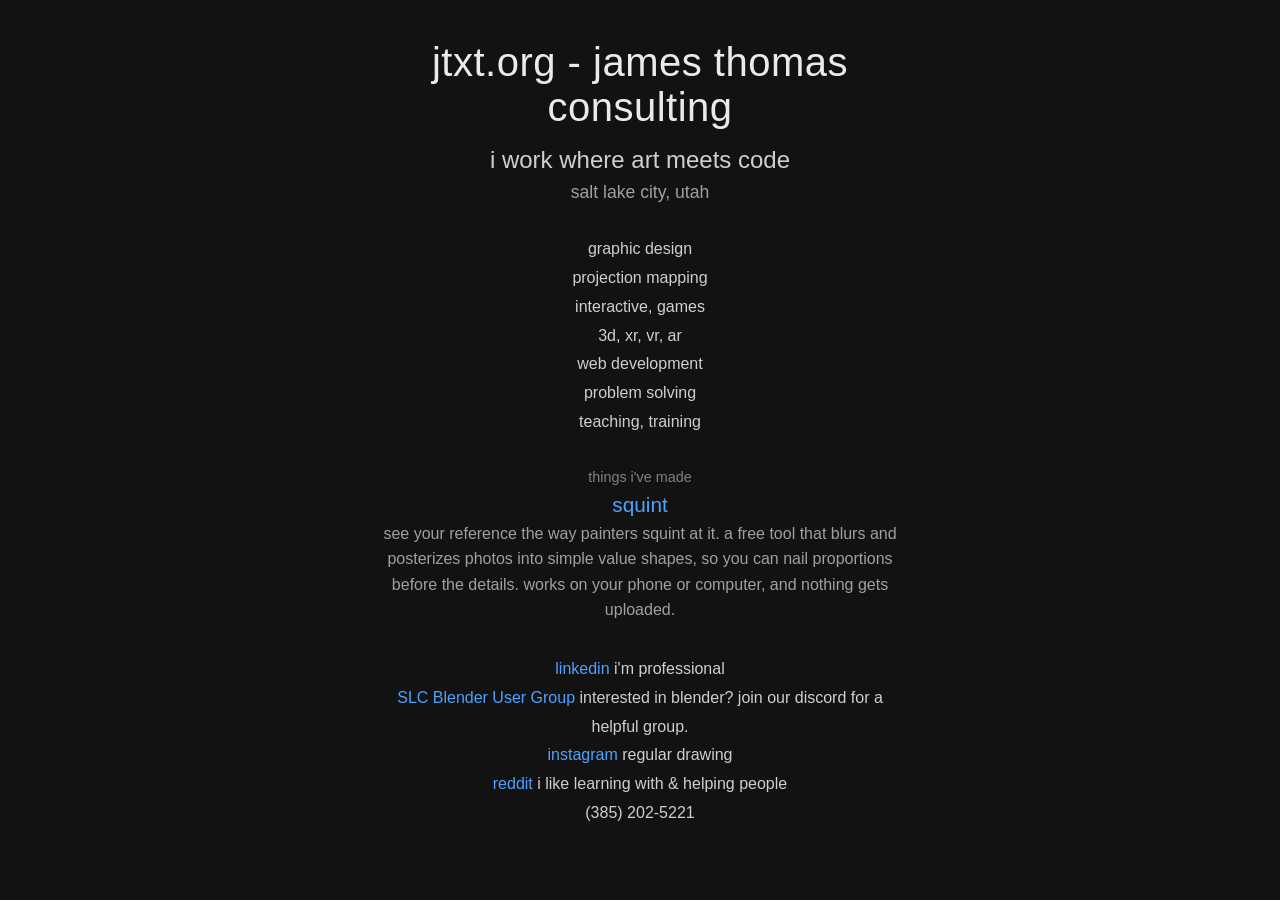
==== index.html @ 8739b457 "Enhance SEO with updated title and meta tags Updated the title, meta description, and Open Graph tag" ====
<!DOCTYPE html>
<html lang="en">
<head>
	<meta charset="UTF-8">
	<meta name="viewport" content="width=device-width, initial-scale=1.0">

	<title>James Thomas — Creative Technologist | Art + Code | Salt Lake City</title>
	<meta name="description" content="James Thomas is a Salt Lake City creative technologist working where art meets code: 3D, XR, web development, graphic design, and interactive tools.">
	<link rel="canonical" href="https://jtxt.org/">

	<!-- Open Graph: controls the preview card when this link is shared -->
	<meta property="og:type" content="website">
	<meta property="og:url" content="https://jtxt.org/">
	<meta property="og:title" content="James Thomas — Creative Technologist">
	<meta property="og:description" content="i work where art meets code. 3D, XR, web development, graphic design, and interactive tools, based in Salt Lake City.">

	<!-- Structured data: helps search engines understand who this page is about -->
	<script type="application/ld+json">
	{
		"@context": "https://schema.org",
		"@type": "Person",
		"name": "James Thomas",
		"url": "https://jtxt.org/",
		"jobTitle": "Creative Technologist",
		"address": {
			"@type": "PostalAddress",
			"addressLocality": "Salt Lake City",
			"addressRegion": "UT"
		},
		"sameAs": [
			"https://www.linkedin.com/in/jtxt/",
			"https://www.instagram.com/jamesthomasxt",
			"https://www.reddit.com/user/JTxt/",
			"https://slcbug.org/"
		]
	}
	</script>

	<style>
		* {
			margin: 0;
			padding: 0;
			box-sizing: border-box;
		}
		body {
			font-family: -apple-system, BlinkMacSystemFont, 'Segoe UI', Arial, sans-serif;
			display: flex;
			justify-content: center;
			align-items: center;
			min-height: 100vh;
			background: #121212;
		}
		h1 {
			font-size: 2.5rem;
			font-weight: 400;
			color: #eaeaea;
			letter-spacing: 0.5px;
			margin-bottom: 1rem;
		}
		h2 {
			font-size: 1.5rem;
			font-weight: 400;
			color: #cfcfcf;
			margin-bottom: 0.5rem;
		}
		h3 {
			font-size: 1.1rem;
			font-weight: 400;
			color: #a0a0a0;
			margin-bottom: 2rem;
		}
		.content {
			text-align: center;
			max-width: 600px;
			padding: 2rem;
		}
		ul {
			list-style: none;
			line-height: 1.8;
			color: #cfcfcf;
			margin-bottom: 2rem;
		}
		a {
			color: #4da3ff;
			text-decoration: none;
		}
		a:hover {
			text-decoration: underline;
		}
		.work {
			margin-bottom: 2rem;
		}
		.work-label {
			font-size: 0.9rem;
			color: #808080;
			margin-bottom: 0.5rem;
		}
		.work-title {
			font-size: 1.3rem;
		}
		.work p {
			color: #a0a0a0;
			line-height: 1.6;
			margin-top: 0.25rem;
		}
	</style>
</head>
<body>
	<div class="content">
		<h1>jtxt.org - james thomas consulting</h1>
		<h2>i work where art meets code</h2>
		<h3>salt lake city, utah</h3>
		<ul>
			<li>graphic design</li>
			<li>projection mapping</li>
			<li>interactive, games</li>
			<li>3d, xr, vr, ar</li>
			<li>web development</li>
			<li>problem solving</li>
			<li>teaching, training</li>
		</ul>
		<div class="work">
			<div class="work-label">things i've made</div>
			<a class="work-title" href="/squint.html">squint</a>
			<p>see your reference the way painters squint at it. a free tool that blurs and posterizes photos into simple value shapes, so you can nail proportions before the details. works on your phone or computer, and nothing gets uploaded.</p>
		</div>
		<ul>
			<li><a href="https://www.linkedin.com/in/jtxt/" target="_blank">linkedin</a> i'm professional</li>
            <li><a href="https://slcbug.org/">SLC Blender User Group</a> interested in blender?  join our discord for a helpful group.</li>
			<li><a href="https://www.instagram.com/jamesthomasxt" target="_blank">instagram</a> regular drawing</li>
			<li><a href="https://www.reddit.com/user/JTxt/?sort=top" target="_blank">reddit</a> i like learning with & helping people</li>
			<li>(385) 202-5221</li>
		</ul>	
	</div>
</body>
</html>
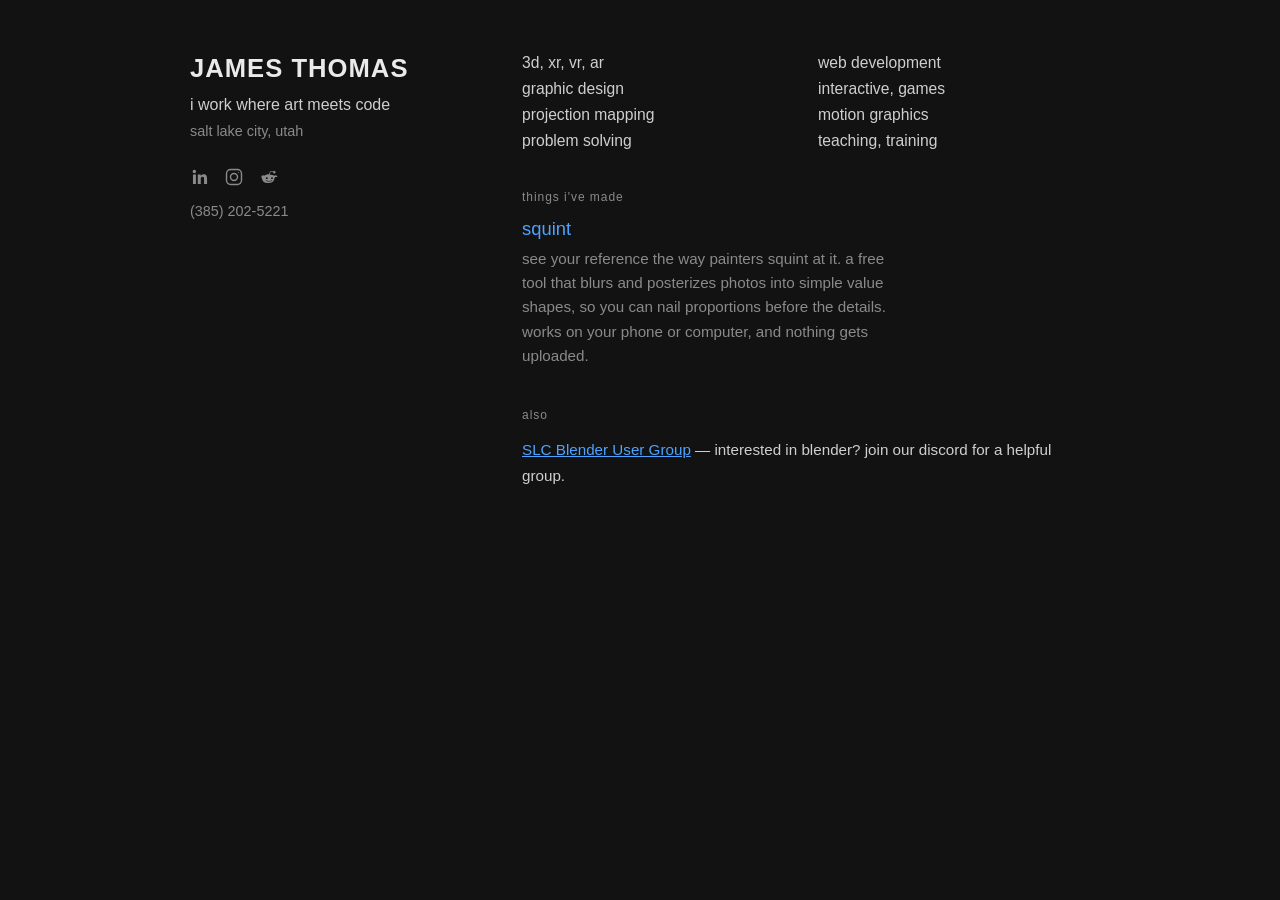
==== commit 10acb82e: "Refactor index.html for improved layout and styling; update meta tags for better SEO" ====
--- a/index.html
+++ b/index.html
@@ -8,13 +8,11 @@
 	<meta name="description" content="James Thomas is a Salt Lake City creative technologist working where art meets code: 3D, XR, web development, graphic design, and interactive tools.">
 	<link rel="canonical" href="https://jtxt.org/">
 
-	<!-- Open Graph: controls the preview card when this link is shared -->
 	<meta property="og:type" content="website">
 	<meta property="og:url" content="https://jtxt.org/">
 	<meta property="og:title" content="James Thomas — Creative Technologist">
 	<meta property="og:description" content="i work where art meets code. 3D, XR, web development, graphic design, and interactive tools, based in Salt Lake City.">
 
-	<!-- Structured data: helps search engines understand who this page is about -->
 	<script type="application/ld+json">
 	{
 		"@context": "https://schema.org",
@@ -37,100 +35,183 @@
 	</script>
 
 	<style>
-		* {
-			margin: 0;
-			padding: 0;
-			box-sizing: border-box;
-		}
+		:root {
+			--bg: #121212;
+			--text-bright: #eaeaea;
+			--text-mid: #cfcfcf;
+			--text-dim: #8a8a8a;
+			--accent: #4da3ff;
+			--rule: #2a2a2a;
+			--gap: clamp(2rem, 6vw, 4.5rem);
+		}
+		* { margin: 0; padding: 0; box-sizing: border-box; }
+
 		body {
 			font-family: -apple-system, BlinkMacSystemFont, 'Segoe UI', Arial, sans-serif;
+			background: var(--bg);
+			color: var(--text-mid);
+			min-height: 100vh;
 			display: flex;
 			justify-content: center;
-			align-items: center;
-			min-height: 100vh;
-			background: #121212;
-		}
-		h1 {
-			font-size: 2.5rem;
-			font-weight: 400;
-			color: #eaeaea;
-			letter-spacing: 0.5px;
+			padding: clamp(2rem, 6vh, 5rem) 1.5rem;
+		}
+
+		.page {
+			width: 100%;
+			max-width: 900px;
+			display: grid;
+			grid-template-columns: minmax(180px, 260px) 1fr;
+			gap: var(--gap);
+			align-items: start;
+		}
+
+		/* left column: identity, stays put */
+		.identity h1 {
+			font-size: 1.6rem;
+			font-weight: 600;
+			letter-spacing: 0.04em;
+			text-transform: uppercase;
+			color: var(--text-bright);
+			margin-bottom: 0.6rem;
+		}
+		.identity .tagline {
+			font-size: 1rem;
+			color: var(--text-mid);
+			line-height: 1.5;
+			margin-bottom: 0.4rem;
+		}
+		.identity .location {
+			font-size: 0.9rem;
+			color: var(--text-dim);
+			margin-bottom: 1.75rem;
+		}
+
+		.socials {
+			display: flex;
+			gap: 0.9rem;
 			margin-bottom: 1rem;
 		}
-		h2 {
-			font-size: 1.5rem;
-			font-weight: 400;
-			color: #cfcfcf;
-			margin-bottom: 0.5rem;
-		}
-		h3 {
-			font-size: 1.1rem;
-			font-weight: 400;
-			color: #a0a0a0;
-			margin-bottom: 2rem;
-		}
-		.content {
-			text-align: center;
-			max-width: 600px;
-			padding: 2rem;
-		}
-		ul {
+		.socials a {
+			display: inline-flex;
+			color: var(--text-dim);
+			transition: color 0.15s ease;
+		}
+		.socials a:hover, .socials a:focus-visible { color: var(--accent); }
+		.socials svg { width: 20px; height: 20px; }
+
+		.phone {
+			font-size: 0.9rem;
+			color: var(--text-dim);
+		}
+		.phone a { color: inherit; text-decoration: none; }
+		.phone a:hover, .phone a:focus-visible { color: var(--accent); }
+
+		/* right column: content */
+		.section { margin-bottom: 2.5rem; }
+		.section:last-child { margin-bottom: 0; }
+
+		.section-label {
+			font-size: 0.75rem;
+			letter-spacing: 0.08em;
+			color: var(--text-dim);
+			margin-bottom: 0.9rem;
+		}
+
+		.skills {
 			list-style: none;
-			line-height: 1.8;
-			color: #cfcfcf;
-			margin-bottom: 2rem;
-		}
-		a {
-			color: #4da3ff;
+			display: grid;
+			grid-template-columns: 1fr 1fr;
+			gap: 0.5rem 1.5rem;
+			font-size: 0.98rem;
+			color: var(--text-mid);
+		}
+
+		.work-title {
+			font-size: 1.15rem;
+			color: var(--accent);
 			text-decoration: none;
-		}
-		a:hover {
-			text-decoration: underline;
-		}
-		.work {
-			margin-bottom: 2rem;
-		}
-		.work-label {
-			font-size: 0.9rem;
-			color: #808080;
-			margin-bottom: 0.5rem;
-		}
-		.work-title {
-			font-size: 1.3rem;
-		}
+			font-weight: 500;
+		}
+		.work-title:hover, .work-title:focus-visible { text-decoration: underline; }
 		.work p {
-			color: #a0a0a0;
+			color: var(--text-dim);
 			line-height: 1.6;
-			margin-top: 0.25rem;
+			margin-top: 0.4rem;
+			max-width: 46ch;
+			font-size: 0.95rem;
+		}
+
+		a { color: var(--accent); }
+
+		/* mobile: stack, identity block first */
+		@media (max-width: 620px) {
+			.page {
+				grid-template-columns: 1fr;
+				gap: 2.25rem;
+			}
+			.identity {
+				padding-bottom: 1.75rem;
+				border-bottom: 1px solid var(--rule);
+			}
+			.identity h1 { font-size: 1.4rem; }
+		}
+
+		@media (prefers-reduced-motion: reduce) {
+			.socials a { transition: none; }
 		}
 	</style>
 </head>
 <body>
-	<div class="content">
-		<h1>jtxt.org - james thomas consulting</h1>
-		<h2>i work where art meets code</h2>
-		<h3>salt lake city, utah</h3>
-		<ul>
-			<li>graphic design</li>
-			<li>projection mapping</li>
-			<li>interactive, games</li>
-			<li>3d, xr, vr, ar</li>
-			<li>web development</li>
-			<li>problem solving</li>
-			<li>teaching, training</li>
-		</ul>
-		<div class="work">
-			<div class="work-label">things i've made</div>
-			<a class="work-title" href="/squint.html">squint</a>
-			<p>see your reference the way painters squint at it. a free tool that blurs and posterizes photos into simple value shapes, so you can nail proportions before the details. works on your phone or computer, and nothing gets uploaded.</p>
+	<div class="page">
+
+		<div class="identity">
+			<h1>James Thomas</h1>
+			<p class="tagline">i work where art meets code</p>
+			<p class="location">salt lake city, utah</p>
+
+			<div class="socials">
+				<a href="https://www.linkedin.com/in/jtxt/" target="_blank" rel="noopener" aria-label="LinkedIn">
+					<svg viewBox="0 0 24 24" fill="currentColor" aria-hidden="true"><path d="M20.45 20.45h-3.56v-5.57c0-1.33-.02-3.04-1.85-3.04-1.85 0-2.14 1.45-2.14 2.94v5.67H9.34V9h3.42v1.56h.05c.48-.9 1.64-1.85 3.38-1.85 3.6 0 4.27 2.37 4.27 5.46v6.28zM5.34 7.43a2.07 2.07 0 1 1 0-4.13 2.07 2.07 0 0 1 0 4.13zM7.12 20.45H3.55V9h3.57v11.45z"/></svg>
+				</a>
+				<a href="https://www.instagram.com/jamesthomasxt" target="_blank" rel="noopener" aria-label="Instagram">
+					<svg viewBox="0 0 24 24" fill="none" stroke="currentColor" stroke-width="1.7" aria-hidden="true"><rect x="3" y="3" width="18" height="18" rx="5"/><circle cx="12" cy="12" r="4.2"/><circle cx="17.4" cy="6.6" r="0.6" fill="currentColor" stroke="none"/></svg>
+				</a>
+				<a href="https://www.reddit.com/user/JTxt/?sort=top" target="_blank" rel="noopener" aria-label="Reddit">
+					<svg viewBox="0 0 24 24" fill="currentColor" aria-hidden="true"><path d="M22 12.1c0-1.17-.95-2.12-2.12-2.12-.57 0-1.08.23-1.46.6-1.44-.98-3.4-1.61-5.58-1.69l1.06-3.35 2.98.68a1.5 1.5 0 1 0 .16-.78l-3.31-.75a.4.4 0 0 0-.47.26l-1.19 3.75c-2.24.05-4.26.68-5.72 1.68a2.1 2.1 0 0 0-1.44-.58A2.12 2.12 0 0 0 2.8 11.9c0 .78.42 1.46 1.04 1.84a3.4 3.4 0 0 0-.04.52c0 2.72 3.24 4.93 7.24 4.93s7.24-2.21 7.24-4.93c0-.16-.01-.32-.03-.48.65-.36 1.09-1.06 1.09-1.86zM8.2 13.4a1.13 1.13 0 1 1 2.26 0 1.13 1.13 0 0 1-2.26 0zm7.63 2.9c-.8.8-2.13 1.19-3.83 1.19s-3.03-.4-3.83-1.19a.37.37 0 0 1 .52-.52c.63.63 1.72.96 3.31.96s2.68-.33 3.31-.96a.37.37 0 0 1 .52.52zm-.23-1.77a1.13 1.13 0 1 1 0-2.26 1.13 1.13 0 0 1 0 2.26z"/></svg>
+				</a>
+			</div>
+
+			<p class="phone"><a href="tel:+13852025221">(385) 202-5221</a></p>
 		</div>
-		<ul>
-			<li><a href="https://www.linkedin.com/in/jtxt/" target="_blank">linkedin</a> i'm professional</li>
-            <li><a href="https://slcbug.org/">SLC Blender User Group</a> interested in blender?  join our discord for a helpful group.</li>
-			<li><a href="https://www.instagram.com/jamesthomasxt" target="_blank">instagram</a> regular drawing</li>
-			<li><a href="https://www.reddit.com/user/JTxt/?sort=top" target="_blank">reddit</a> i like learning with & helping people</li>
-			<li>(385) 202-5221</li>
-		</ul>	
+
+		<div class="content">
+			<div class="section">
+				<ul class="skills">
+					<li>3d, xr, vr, ar</li>
+					<li>web development</li>
+					<li>graphic design</li>
+					<li>interactive, games</li>
+					<li>projection mapping</li>
+					<li>motion graphics</li>
+					<li>problem solving</li>
+					<li>teaching, training</li>
+				</ul>
+			</div>
+
+			<div class="section work">
+				<div class="section-label">things i've made</div>
+				<a class="work-title" href="/tools/squint/">squint</a>
+				<p>see your reference the way painters squint at it. a free tool that blurs and posterizes photos into simple value shapes, so you can nail proportions before the details. works on your phone or computer, and nothing gets uploaded.</p>
+			</div>
+
+			<div class="section">
+				<div class="section-label">also</div>
+				<p style="font-size:0.95rem; color: var(--text-mid); line-height:1.7;">
+					<a href="https://slcbug.org/">SLC Blender User Group</a> — interested in blender? join our discord for a helpful group.
+				</p>
+			</div>
+		</div>
+
 	</div>
 </body>
-</html>
+</html>
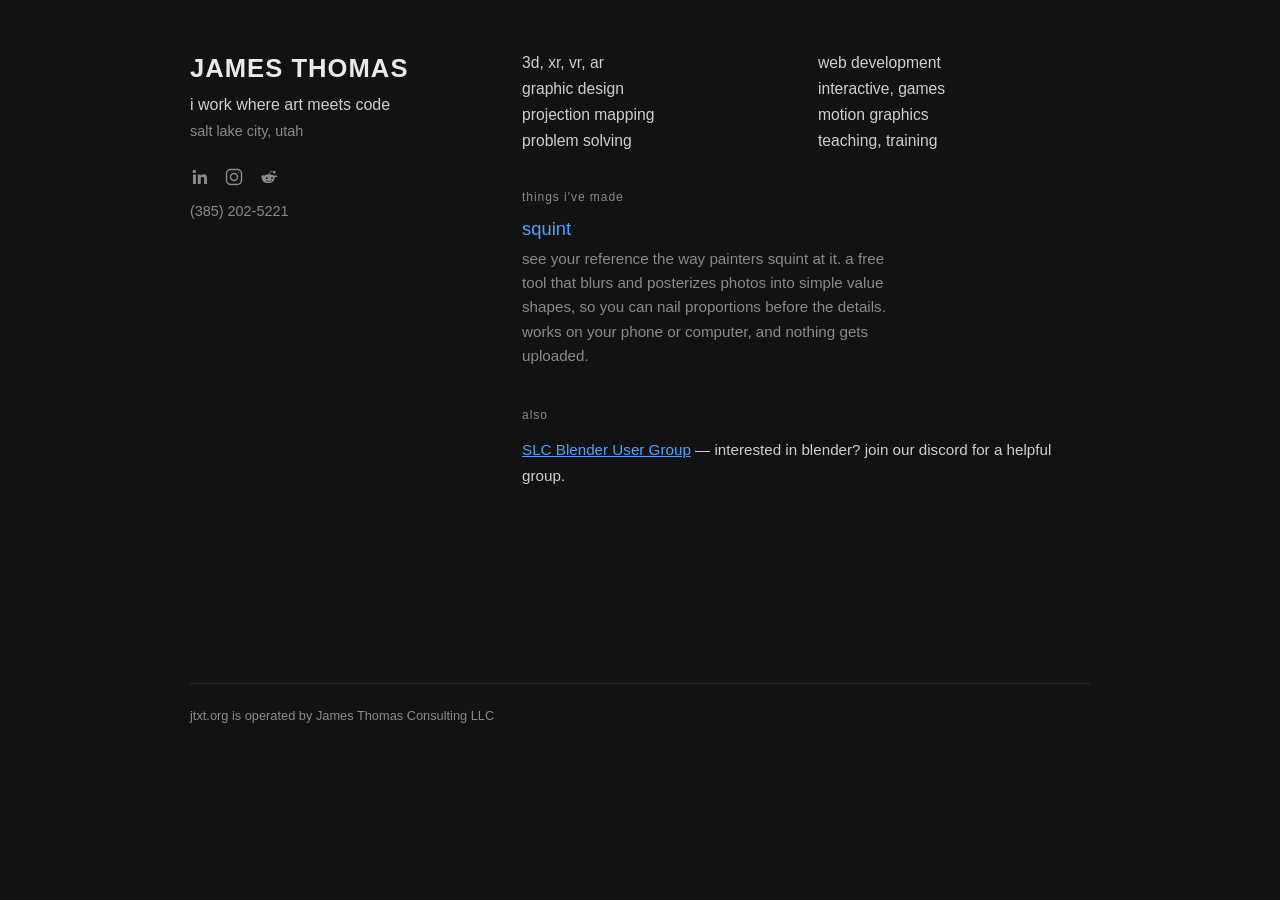
==== commit c8389969: "Add LLC footer line and worksFor structured data Co-Authored-By: Claude Opus 5.5 <noreply@anthropic." ====
--- a/index.html
+++ b/index.html
@@ -20,6 +20,11 @@
 		"name": "James Thomas",
 		"url": "https://jtxt.org/",
 		"jobTitle": "Creative Technologist",
+		"worksFor": {
+			"@type": "Organization",
+			"name": "James Thomas Consulting LLC",
+			"url": "https://jtxt.org/"
+		},
 		"address": {
 			"@type": "PostalAddress",
 			"addressLocality": "Salt Lake City",
@@ -143,6 +148,14 @@
 
 		a { color: var(--accent); }
 
+		.legal {
+			grid-column: 1 / -1;
+			padding-top: 1.5rem;
+			border-top: 1px solid var(--rule);
+			font-size: 0.8rem;
+			color: var(--text-dim);
+		}
+
 		/* mobile: stack, identity block first */
 		@media (max-width: 620px) {
 			.page {
@@ -212,6 +225,8 @@
 			</div>
 		</div>
 
+		<footer class="legal">jtxt.org is operated by James Thomas Consulting LLC</footer>
+
 	</div>
 </body>
 </html>
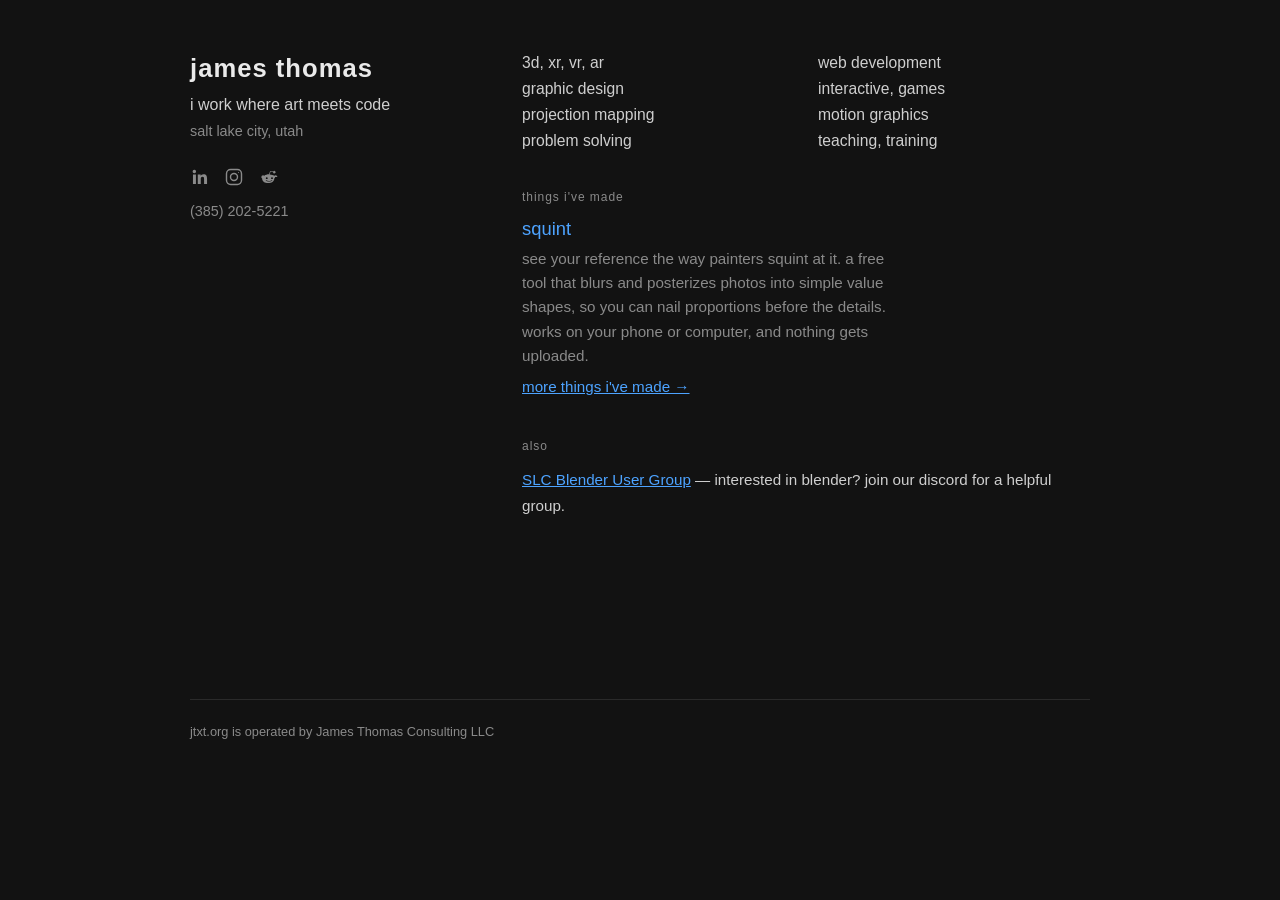
==== commit 65765613: "Add work page: Squint, Flicker, SeaSon, Maladraxous; lowercase name - /work/: one section per projec" ====
--- a/index.html
+++ b/index.html
@@ -75,7 +75,6 @@
 			font-size: 1.6rem;
 			font-weight: 600;
 			letter-spacing: 0.04em;
-			text-transform: uppercase;
 			color: var(--text-bright);
 			margin-bottom: 0.6rem;
 		}
@@ -178,7 +177,7 @@
 	<div class="page">
 
 		<div class="identity">
-			<h1>James Thomas</h1>
+			<h1>james thomas</h1>
 			<p class="tagline">i work where art meets code</p>
 			<p class="location">salt lake city, utah</p>
 
@@ -215,6 +214,7 @@
 				<div class="section-label">things i've made</div>
 				<a class="work-title" href="/tools/squint/">squint</a>
 				<p>see your reference the way painters squint at it. a free tool that blurs and posterizes photos into simple value shapes, so you can nail proportions before the details. works on your phone or computer, and nothing gets uploaded.</p>
+				<p><a href="/work/">more things i've made →</a></p>
 			</div>
 
 			<div class="section">
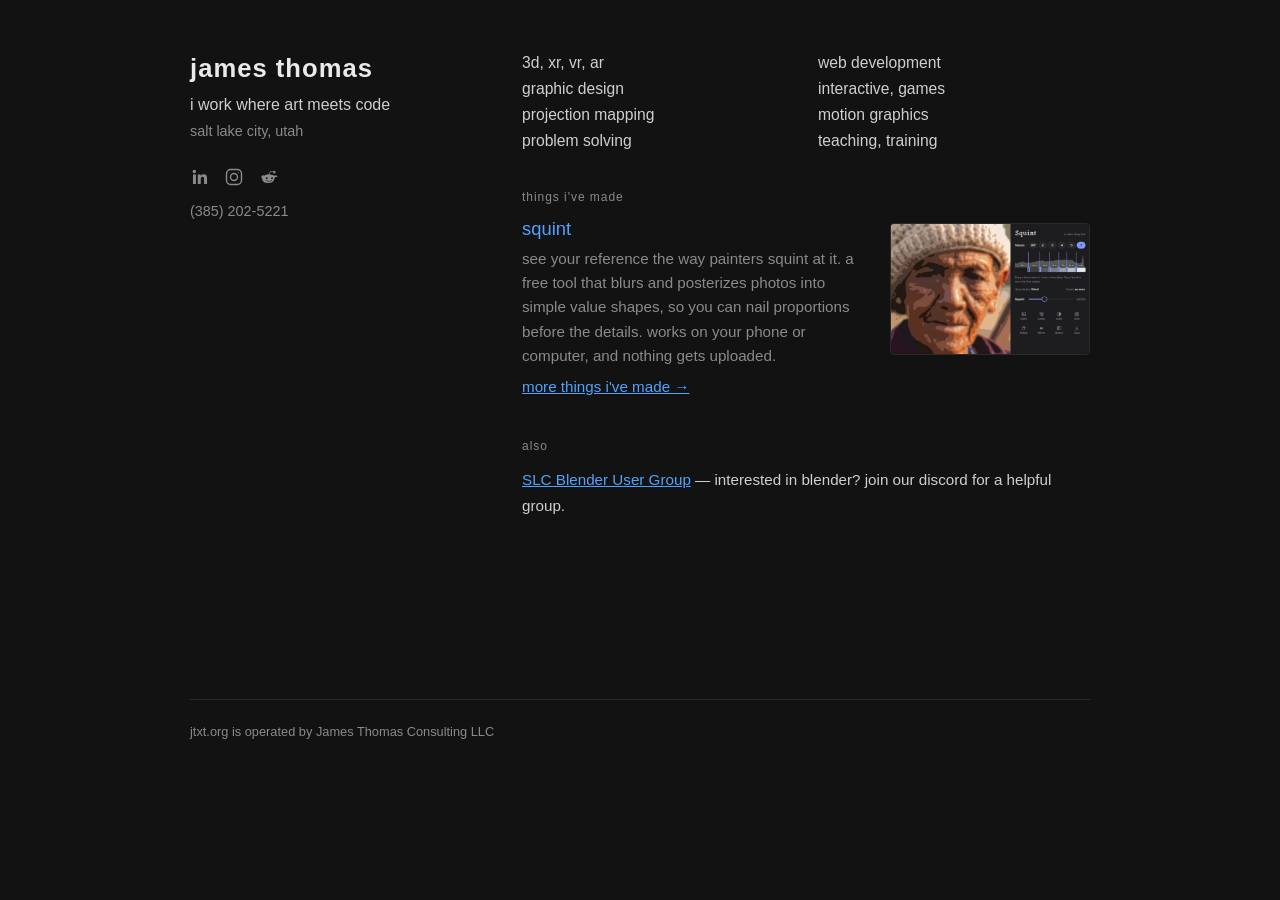
==== commit ddec9da3: "Screenshots beside Squint and Flicker; Squint links home Work and home pages: small screenshots sit " ====
--- a/index.html
+++ b/index.html
@@ -145,6 +145,29 @@
 			font-size: 0.95rem;
 		}
 
+		/* screenshot sits small, to the right of the text */
+		.project {
+			display: grid;
+			grid-template-columns: 1fr 200px;
+			column-gap: 1.5rem;
+			align-items: start;
+		}
+		.project > * { grid-column: 1; }
+		.project > .work-title { justify-self: start; }
+		.project > .shot {
+			grid-column: 2;
+			grid-row: 1 / span 2;
+			margin-top: 0.3rem;
+		}
+		.shot { display: block; max-width: 200px; }
+		.shot img {
+			display: block;
+			width: 100%;
+			height: auto;
+			border: 1px solid var(--rule);
+			border-radius: 4px;
+		}
+
 		a { color: var(--accent); }
 
 		.legal {
@@ -166,6 +189,8 @@
 				border-bottom: 1px solid var(--rule);
 			}
 			.identity h1 { font-size: 1.4rem; }
+			.project { display: block; }
+			.shot { margin-top: 0.75rem; max-width: 440px; }
 		}
 
 		@media (prefers-reduced-motion: reduce) {
@@ -212,8 +237,14 @@
 
 			<div class="section work">
 				<div class="section-label">things i've made</div>
-				<a class="work-title" href="/tools/squint/">squint</a>
-				<p>see your reference the way painters squint at it. a free tool that blurs and posterizes photos into simple value shapes, so you can nail proportions before the details. works on your phone or computer, and nothing gets uploaded.</p>
+				<div class="project">
+					<a class="work-title" href="/tools/squint/">squint</a>
+					<a class="shot" href="/tools/squint/">
+						<img src="/work/squint/hero.webp" width="600" height="394" loading="lazy"
+							alt="Squint showing a portrait under a straw hat broken into seven value bands, beside its controls: value count, band boundaries, and the squint slider">
+					</a>
+					<p>see your reference the way painters squint at it. a free tool that blurs and posterizes photos into simple value shapes, so you can nail proportions before the details. works on your phone or computer, and nothing gets uploaded.</p>
+				</div>
 				<p><a href="/work/">more things i've made →</a></p>
 			</div>
 
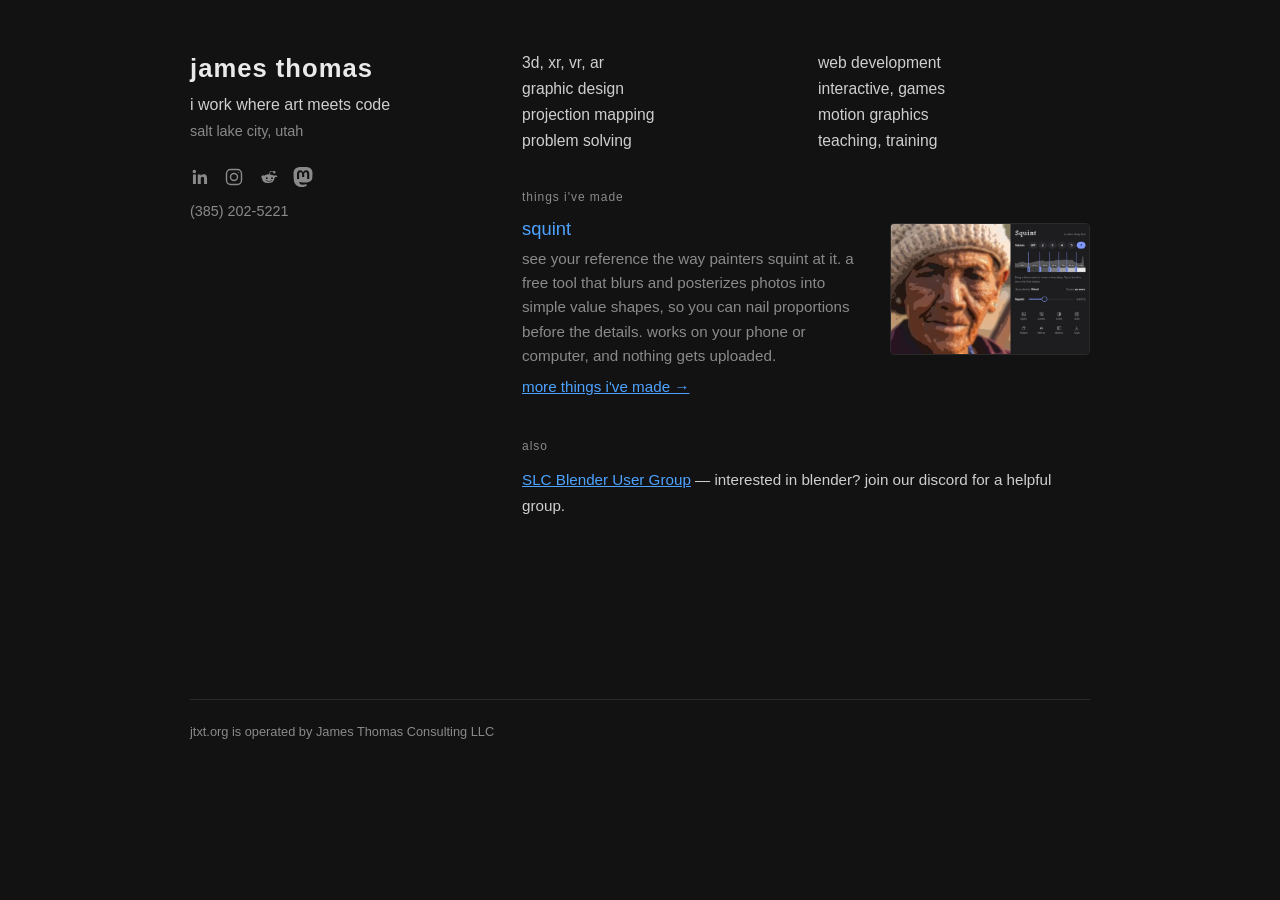
==== commit 90402d96: "Link Mastodon: rel=me profile link, sameAs, and fediverse:creator on every page Co-Authored-By: Clau" ====
--- a/index.html
+++ b/index.html
@@ -12,6 +12,7 @@
 	<meta property="og:url" content="https://jtxt.org/">
 	<meta property="og:title" content="James Thomas — Creative Technologist">
 	<meta property="og:description" content="i work where art meets code. 3D, XR, web development, graphic design, and interactive tools, based in Salt Lake City.">
+	<meta name="fediverse:creator" content="@jtxt@mastodon.social">
 
 	<script type="application/ld+json">
 	{
@@ -34,6 +35,7 @@
 			"https://www.linkedin.com/in/jtxt/",
 			"https://www.instagram.com/jamesthomasxt",
 			"https://www.reddit.com/user/JTxt/",
+			"https://mastodon.social/@jtxt",
 			"https://slcbug.org/"
 		]
 	}
@@ -216,6 +218,9 @@
 				<a href="https://www.reddit.com/user/JTxt/?sort=top" target="_blank" rel="noopener" aria-label="Reddit">
 					<svg viewBox="0 0 24 24" fill="currentColor" aria-hidden="true"><path d="M22 12.1c0-1.17-.95-2.12-2.12-2.12-.57 0-1.08.23-1.46.6-1.44-.98-3.4-1.61-5.58-1.69l1.06-3.35 2.98.68a1.5 1.5 0 1 0 .16-.78l-3.31-.75a.4.4 0 0 0-.47.26l-1.19 3.75c-2.24.05-4.26.68-5.72 1.68a2.1 2.1 0 0 0-1.44-.58A2.12 2.12 0 0 0 2.8 11.9c0 .78.42 1.46 1.04 1.84a3.4 3.4 0 0 0-.04.52c0 2.72 3.24 4.93 7.24 4.93s7.24-2.21 7.24-4.93c0-.16-.01-.32-.03-.48.65-.36 1.09-1.06 1.09-1.86zM8.2 13.4a1.13 1.13 0 1 1 2.26 0 1.13 1.13 0 0 1-2.26 0zm7.63 2.9c-.8.8-2.13 1.19-3.83 1.19s-3.03-.4-3.83-1.19a.37.37 0 0 1 .52-.52c.63.63 1.72.96 3.31.96s2.68-.33 3.31-.96a.37.37 0 0 1 .52.52zm-.23-1.77a1.13 1.13 0 1 1 0-2.26 1.13 1.13 0 0 1 0 2.26z"/></svg>
 				</a>
+				<a href="https://mastodon.social/@jtxt" target="_blank" rel="me noopener" aria-label="Mastodon">
+					<svg viewBox="0 0 24 24" fill="currentColor" aria-hidden="true"><path d="M23.268 5.313c-.35-2.578-2.617-4.61-5.304-5.004C17.51.242 15.792 0 11.813 0h-.03c-3.98 0-4.835.242-5.288.309C3.882.692 1.496 2.518.917 5.127.64 6.412.61 7.837.661 9.143c.074 1.874.088 3.745.26 5.611.118 1.24.325 2.47.62 3.68.55 2.237 2.777 4.098 4.96 4.857 2.336.792 4.849.923 7.256.38.265-.061.527-.132.786-.213.585-.184 1.27-.39 1.774-.753a.057.057 0 0 0 .023-.043v-1.809a.052.052 0 0 0-.02-.041.053.053 0 0 0-.046-.01 20.282 20.282 0 0 1-4.709.545c-2.73 0-3.463-1.284-3.674-1.818a5.593 5.593 0 0 1-.319-1.433.053.053 0 0 1 .066-.054c1.517.363 3.072.546 4.632.546.376 0 .75 0 1.125-.01 1.57-.044 3.224-.124 4.768-.422.038-.008.077-.015.11-.024 2.435-.464 4.753-1.92 4.989-5.604.008-.145.03-1.52.03-1.67.002-.512.167-3.63-.024-5.545zm-3.748 9.195h-2.561V8.29c0-1.309-.55-1.976-1.67-1.976-1.23 0-1.846.79-1.846 2.35v3.403h-2.546V8.663c0-1.56-.617-2.35-1.848-2.35-1.112 0-1.668.668-1.67 1.977v6.218H4.822V8.102c0-1.31.337-2.35 1.011-3.12.696-.77 1.608-1.164 2.74-1.164 1.311 0 2.302.5 2.962 1.498l.638 1.06.638-1.06c.66-.999 1.65-1.498 2.96-1.498 1.13 0 2.043.395 2.74 1.164.675.77 1.012 1.81 1.012 3.12z"/></svg>
+				</a>
 			</div>
 
 			<p class="phone"><a href="tel:+13852025221">(385) 202-5221</a></p>
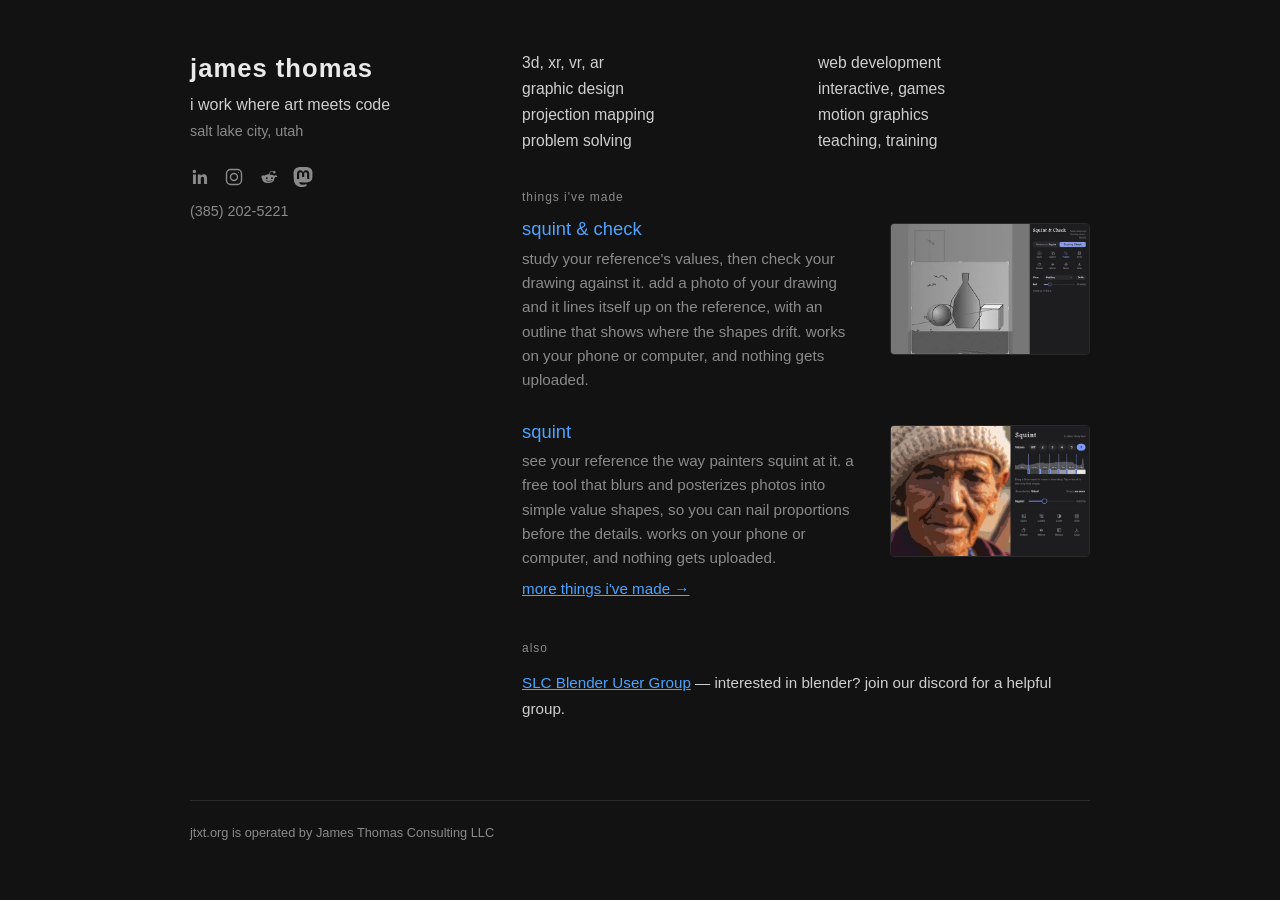
==== commit ad06612c: "Squint & Check published: linked from the home page and /work/, above the other tools" ====
--- a/index.html
+++ b/index.html
@@ -154,6 +154,7 @@
 			column-gap: 1.5rem;
 			align-items: start;
 		}
+		.project + .project { margin-top: 1.75rem; }
 		.project > * { grid-column: 1; }
 		.project > .work-title { justify-self: start; }
 		.project > .shot {
@@ -243,6 +244,14 @@
 			<div class="section work">
 				<div class="section-label">things i've made</div>
 				<div class="project">
+					<a class="work-title" href="/tools/squint-check/">squint &amp; check</a>
+					<a class="shot" href="/tools/squint-check/">
+						<img src="/work/squint-check/hero.webp" width="600" height="394" loading="lazy"
+							alt="Squint &amp; Check lining a drawing of a still life up on its reference photo, the drawing shown as a dark outline over the photo: the ball and the vase are drawn off from where they sit">
+					</a>
+					<p>study your reference's values, then check your drawing against it. add a photo of your drawing and it lines itself up on the reference, with an outline that shows where the shapes drift. works on your phone or computer, and nothing gets uploaded.</p>
+				</div>
+				<div class="project">
 					<a class="work-title" href="/tools/squint/">squint</a>
 					<a class="shot" href="/tools/squint/">
 						<img src="/work/squint/hero.webp" width="600" height="394" loading="lazy"
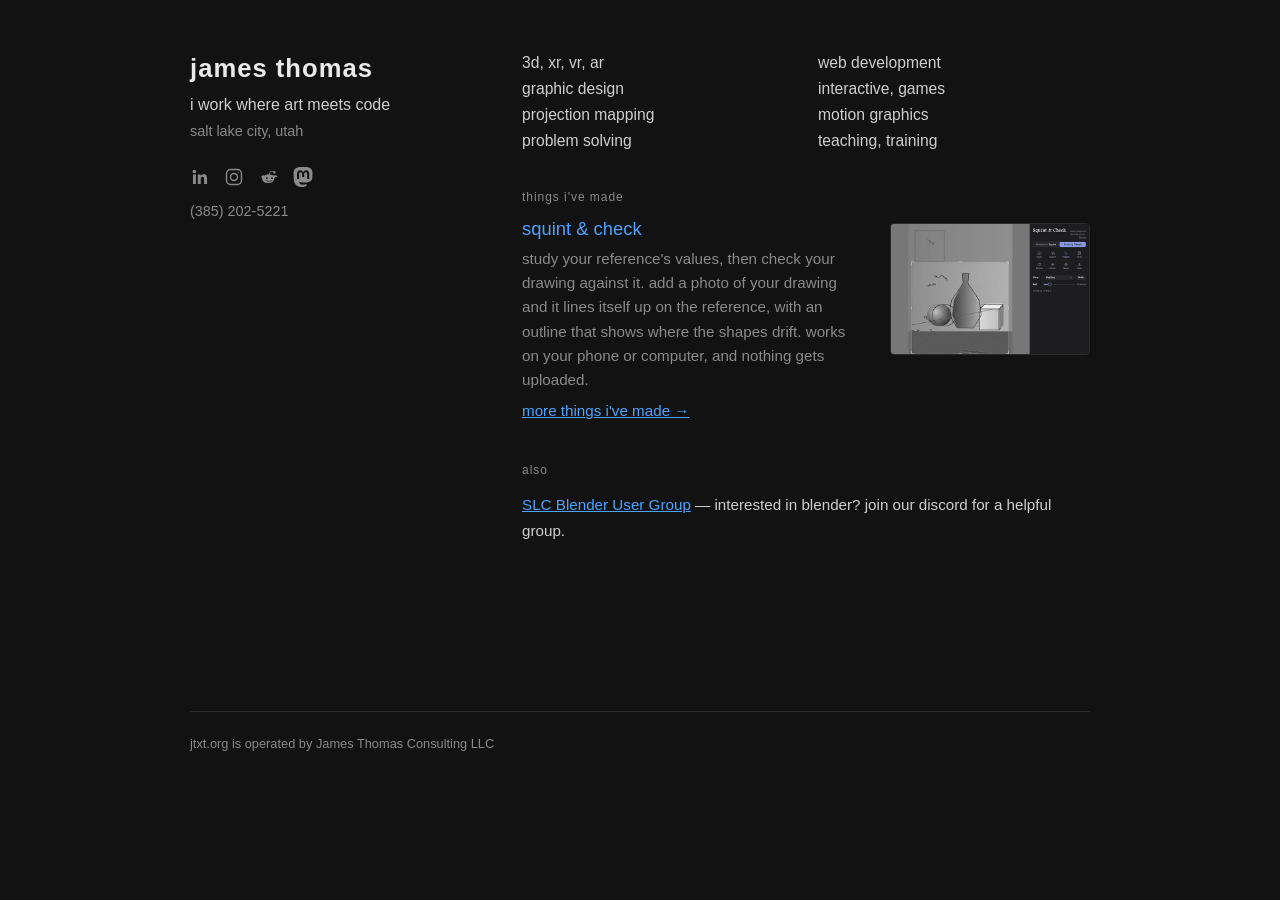
==== commit 23293fec: "Squint and Flicker unlinked from the home page and /work/: replaced by Squint & Check, their pages s" ====
--- a/index.html
+++ b/index.html
@@ -154,7 +154,6 @@
 			column-gap: 1.5rem;
 			align-items: start;
 		}
-		.project + .project { margin-top: 1.75rem; }
 		.project > * { grid-column: 1; }
 		.project > .work-title { justify-self: start; }
 		.project > .shot {
@@ -251,14 +250,6 @@
 					</a>
 					<p>study your reference's values, then check your drawing against it. add a photo of your drawing and it lines itself up on the reference, with an outline that shows where the shapes drift. works on your phone or computer, and nothing gets uploaded.</p>
 				</div>
-				<div class="project">
-					<a class="work-title" href="/tools/squint/">squint</a>
-					<a class="shot" href="/tools/squint/">
-						<img src="/work/squint/hero.webp" width="600" height="394" loading="lazy"
-							alt="Squint showing a portrait under a straw hat broken into seven value bands, beside its controls: value count, band boundaries, and the squint slider">
-					</a>
-					<p>see your reference the way painters squint at it. a free tool that blurs and posterizes photos into simple value shapes, so you can nail proportions before the details. works on your phone or computer, and nothing gets uploaded.</p>
-				</div>
 				<p><a href="/work/">more things i've made →</a></p>
 			</div>
 
